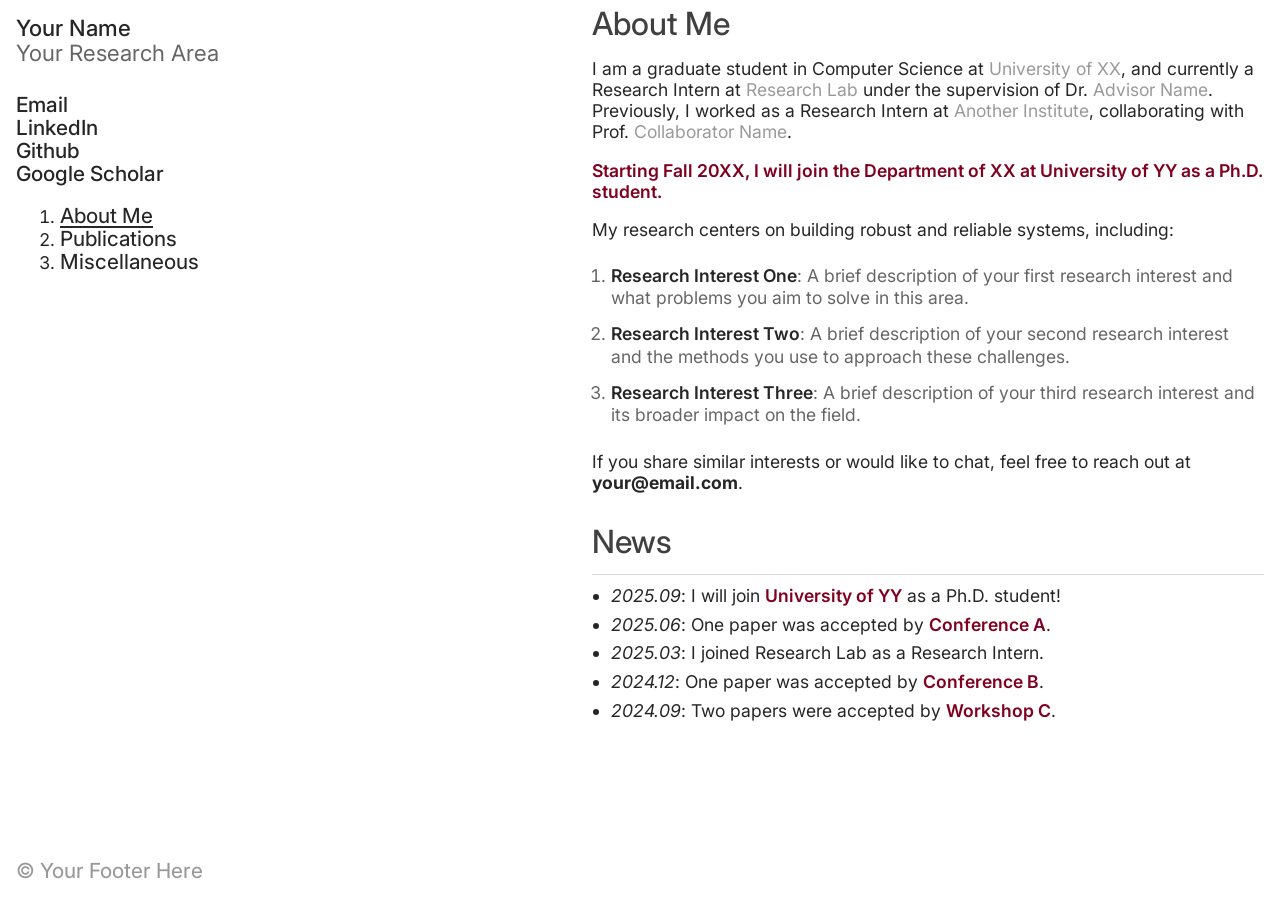
==== index.html @ 1e1fa46b "initial release: Cargo-inspired academic homepage template Co-Authored-By: Claude Opus 4.6 <noreply@" ====
<!DOCTYPE html>
<html lang="en">

<head>
  <meta charset="UTF-8" />
  <meta name="viewport" content="width=device-width, initial-scale=1.0" />

  <title>Your Name</title>
  <meta name="description"
    content="Your Name — researcher in Your Research Area." />
  <meta name="author" content="Your Name" />
  <meta name="keywords"
    content="Your Name, Research, University, Computer Science" />

  <link rel="preconnect" href="https://fonts.googleapis.com">
  <link rel="preconnect" href="https://fonts.gstatic.com" crossorigin>
  <link rel="stylesheet" href="https://fonts.googleapis.com/css2?family=Inter:wght@400;450;480;500&family=Space+Mono&display=swap">
  <link rel="stylesheet" href="style.css?v=1" />
  <link rel="icon" type="image/png" href="asset/favicon.png">
  <meta name="theme-color" content="#ffffff">
</head>

<body>
  <a href="#content" class="skip-link">Skip to content</a>
  <!-- Mobile top bar -->
  <div class="mobile-header">
    <span class="mobile-header-name">Your Name</span>
    <button class="mobile-menu-btn" id="menu-toggle" aria-expanded="false" aria-controls="sidebar">Menu</button>
  </div>

  <div class="container">
    <aside class="sidebar" id="sidebar">
      <div class="sidebar-header">
        <h1><a href="#" data-page="home">Your Name</a></h1>
        <span class="sidebar-subtitle">Your Research Area</span>
      </div>

      <div class="sidebar-info">
        <a href="mailto:your@email.com">Email</a>
        <a href="#" target="_blank" rel="noopener noreferrer">LinkedIn</a>
        <a href="#" target="_blank" rel="noopener noreferrer">Github</a>
        <a href="#" target="_blank" rel="noopener noreferrer">Google Scholar</a>
      </div>

      <nav>
        <ol class="nav-index">
          <li><a href="#about" data-page="about">About Me</a></li>
          <li><a href="#publications" data-page="publications">Publications</a></li>
          <li><a href="#misc" data-page="misc">Miscellaneous</a></li>
        </ol>
      </nav>
      <footer class="site-footer site-footer--sidebar">&copy; Your Footer Here</footer>
    </aside>

    <main id="content">
      <!-- Content will load here -->
    </main>
  </div>

  <!-- Mobile bottom bar -->
  <div class="mobile-footer">
    <button class="mobile-footer-btn" id="btn-top">Top</button>
    <button class="mobile-footer-btn" id="btn-top-right">Top</button>
  </div>

  <!-- Lightbox Modal -->
  <div id="image-modal" class="modal" role="dialog" aria-modal="true" aria-label="Image preview" tabindex="-1">
    <img class="modal-content" id="modal-img" alt="">
  </div>

  <script src="script.js"></script>
</body>

</html>
---- style.css ----
/* style.css — 1:1 Cargo template replica */

/* ─── Font: Inter as Diatype substitute (loaded via <link> in HTML) ─── */

/* ─── Swatch System (Cargo-style opacity hierarchy) ─── */
:root {
  --swatch-1: rgba(0, 0, 0, 0.85);
  --swatch-2: rgba(0, 0, 0, 0.75);
  --swatch-3: rgba(0, 0, 0, 0.6);
  --swatch-4: rgba(0, 0, 0, 0.4);
  --swatch-5: rgba(0, 0, 0, 0.25);
  --swatch-6: rgba(0, 0, 0, 0.15);

  --bg: #ffffff;
  --border: rgba(0, 0, 0, 0.15);
  --highlight: #800020;
}

/* ─── Skip Link ─── */
.skip-link {
  position: absolute;
  top: -100%;
  left: 1rem;
  z-index: 9999;
  padding: 0.5rem 1rem;
  background: var(--swatch-1);
  color: var(--bg);
  font-size: 0.9rem;
  font-weight: 500;
  text-decoration: none;
}

.skip-link:focus {
  top: 0.5rem;
}

/* ─── Focus Indicators ─── */
a:focus-visible,
button:focus-visible,
[tabindex]:focus-visible {
  outline: 2px solid var(--swatch-1);
  outline-offset: 2px;
}

/* ─── Reset ─── */
*, *::before, *::after { box-sizing: border-box; }

body {
  margin: 0;
  width: 100%;
  overflow-x: hidden;
  background-color: var(--bg);
  color: var(--swatch-1);
  font-family: 'Inter', 'Helvetica Neue', Helvetica, Arial, sans-serif;
  font-size: 1.1rem;
  font-weight: normal;
  line-height: 1.2;
  -webkit-font-smoothing: antialiased;
  -moz-osx-font-smoothing: grayscale;
}

/* ─── Two-Column Container ─── */
.container {
  display: flex;
  min-height: 100vh;
}

/* ─── Sidebar (Left Panel) ─── */
.sidebar {
  width: 45%;
  max-width: 500px;
  min-width: 280px;
  padding: 1rem;
  position: fixed;
  top: 0;
  left: 0;
  height: 100vh;
  overflow-y: auto;
  flex-shrink: 0;
}

/* Push main content to the right of the fixed sidebar */
main {
  margin-left: 45%;
  padding: 0.5rem 1rem 1rem;
  max-width: 55%;
}

.sidebar-header {
  margin-bottom: 1.8rem;
}

.sidebar h1 {
  font-family: 'Inter', 'Helvetica Neue', Helvetica, Arial, sans-serif;
  font-size: 1.4rem;
  font-weight: 500;
  line-height: 1.1;
  margin: 0;
  color: var(--swatch-1);
}

.sidebar h1 a {
  color: var(--swatch-1);
  text-decoration: none;
}

.sidebar-subtitle {
  display: block;
  font-size: 1.4rem;
  font-weight: 400;
  color: var(--swatch-3);
  line-height: 1.1;
}

/* Sidebar info links — stacked, bold, like Cargo's "Information / Email / Instagram" */
.sidebar-info {
  display: flex;
  flex-direction: column;
  margin-bottom: 1.2rem;
}

.sidebar-info a {
  color: var(--swatch-1);
  font-weight: 500;
  font-size: 1.3rem;
  line-height: 1.1;
  text-decoration: none;
}

.sidebar-info a:active {
  opacity: 0.7;
}

/* Navigation — numbered index like Cargo */
.nav-index {
  margin: 0;
  padding: 0 0 0 2.5em;
  list-style-type: decimal;
}

.nav-index li {
  margin-bottom: 0;
  line-height: 1.1;
}

.nav-index a {
  color: var(--swatch-1);
  font-weight: 450;
  font-size: 1.3rem;
  text-decoration: none;
}

.nav-index a:active {
  opacity: 0.7;
}

.nav-index a.active {
  text-decoration: underline;
  text-underline-offset: 3px;
}

/* ─── Main Content (Right Panel) ─── */
/* main margin-left set above after .sidebar */

/* ─── Typography ─── */
h1, h2, h3 {
  font-family: 'Inter', 'Helvetica Neue', Helvetica, Arial, sans-serif;
  font-weight: 480;
  margin-top: 0;
  line-height: 1;
  color: var(--swatch-2);
}

h2, h3 {
  font-size: 2rem;
  margin-bottom: 1rem;
}

h4 {
  font-family: 'Inter', 'Helvetica Neue', Helvetica, Arial, sans-serif;
  font-weight: 480;
  margin-top: 0;
  margin-bottom: 0.4rem;
  line-height: 1.2;
  color: var(--swatch-1);
}

h3 + p {
  margin-top: 0.3rem;
  margin-bottom: 0.8rem;
  color: var(--swatch-4);
}

h4 + ul { margin-top: 0; }
h4 + p { margin-top: 0; }

/* ─── Links — Cargo-style (no underline, opacity on active) ─── */
a {
  color: var(--swatch-1);
  text-decoration: none;
}

a:active {
  opacity: 0.7;
}

/* ─── About Page ─── */
.about-section a {
  color: var(--swatch-4);
  text-decoration: none;
}

.about-section a:hover {
  text-decoration: underline;
}

/* Research interests */
.interests-list { margin: 1.5rem 0; }
.interests-list ol { padding-left: 1.2rem; margin: 0; }

.interests-list li {
  margin-bottom: 0.8rem;
  line-height: 1.3;
  color: var(--swatch-3);
}

.interests-list li strong {
  color: var(--swatch-1);
  font-weight: 600;
}

/* ─── Publications ─── */
.year-section {
  display: grid;
  grid-template-columns: 70px 1fr;
  gap: 1.5rem;
  padding: 1.5rem 0;
  border-top: 1px solid var(--border);
}

.year-section:first-of-type { border-top: none; }

.year-label {
  font-family: 'Inter', 'Helvetica Neue', Helvetica, Arial, sans-serif;
  font-size: 1.1rem;
  color: var(--swatch-4);
  padding-top: 0.2rem;
  line-height: 1;
}

.year-content {
  display: flex;
  flex-direction: column;
  gap: 1.5rem;
}

.publication {
  display: flex;
  justify-content: space-between;
  align-items: flex-start;
  gap: 1.5rem;
  border-bottom: 1px solid var(--border);
  padding-bottom: 1.5rem;
  margin-bottom: 0;
}

.publication:last-child {
  border-bottom: none;
  padding-bottom: 0;
}

.pub-text { flex: 1; min-width: 0; }

.pub-image {
  max-width: 400px;
  height: auto;
  border-radius: 0;
  filter: grayscale(100%);
  transition: filter 0.3s ease;
  cursor: pointer;
}

.pub-image:hover {
  filter: grayscale(0%);
}

.publication h4 {
  margin-top: 0;
  margin-bottom: 0.3rem;
}

.publication h4 + p,
.publication h4 + p + p {
  color: var(--swatch-4);
}

.publication a {
  color: var(--swatch-1);
  text-decoration: none;
  margin-right: 0.8rem;
}

.publication a:hover {
  text-decoration: underline;
}

.publication p {
  line-height: 1.2;
  margin-top: 0.2rem;
  margin-bottom: 0.2rem;
}

.publication, .teaching, .project {
  margin-bottom: 0.8rem;
  padding-bottom: 0.8rem;
}

.publication ul {
  padding-left: 1.2em;
  margin-top: 0.2rem;
  margin-bottom: 0.2rem;
}

.publication ul li { margin-bottom: 0.15rem; }

.teaching, .project { margin-bottom: 1.5rem; }

/* ─── News ─── */
.news-section { margin-top: 2rem; }
.news-section h3 { margin-top: 0; }

.news-list {
  border-top: 1px solid var(--border);
  padding: 0.6rem 0;
  max-height: 220px;
  overflow: auto;
  scrollbar-width: thin;
  scrollbar-color: var(--swatch-5) transparent;
}

.news-list ul {
  margin: 0;
  padding-left: 1.2rem;
  list-style: disc;
}

.news-list li {
  margin-bottom: 0.25rem;
  line-height: 1.4;
  color: var(--swatch-1);
}

.news-list::-webkit-scrollbar { width: 6px; }
.news-list::-webkit-scrollbar-thumb {
  background-color: var(--swatch-5);
  border-radius: 999px;
}

/* ─── Home page ─── */
.inline-cite {
  white-space: nowrap;
  color: var(--swatch-4);
}

.home-figure {
  float: right;
  width: min(50%, 380px);
  margin-left: 1.5rem;
  margin-bottom: 1rem;
}

.home-figure img {
  display: block;
  width: 100%;
  height: auto;
}

.home-figure figcaption {
  font-size: 0.9rem;
  color: var(--swatch-4);
  margin-top: 0.4rem;
  line-height: 1.2;
}

/* ─── Highlight ─── */
.highlight {
  color: var(--highlight);
  font-weight: 600;
}

.highlight a { color: var(--highlight); }

/* ─── Modal / Lightbox ─── */
.modal {
  position: fixed;
  z-index: 2000;
  top: 0; left: 0;
  width: 100%; height: 100%;
  background-color: rgba(0, 0, 0, 0.92);
  display: flex;
  justify-content: center;
  align-items: center;
  cursor: zoom-out;
  opacity: 0;
  pointer-events: none;
  transition: opacity 0.2s ease;
}

.modal.active {
  opacity: 1;
  pointer-events: auto;
}

.modal-content {
  max-width: 90%;
  max-height: 90%;
  object-fit: contain;
  cursor: default;
  transform: scale(0.95);
  transition: transform 0.2s ease;
}

.modal.active .modal-content {
  transform: scale(1);
}

/* ─── Footer ─── */
.site-footer {
  padding: 1rem;
  color: var(--swatch-4);
  font-size: 1.3rem;
  font-weight: 450;
  line-height: 1.2;
}

/* Sidebar footer pinned to bottom */
.site-footer--sidebar {
  position: absolute;
  bottom: 0;
  left: 0;
}

/* ─── Page Transitions ─── */
@keyframes fadeInUp {
  from { opacity: 0; transform: translateY(15px); }
  to { opacity: 1; transform: translateY(0); }
}

.fading-out {
  opacity: 0;
  transition: opacity 0.15s ease;
  will-change: opacity;
}

.fading-in > * {
  opacity: 0;
  animation: fadeInUp 0.4s cubic-bezier(0.2, 1, 0.3, 1) forwards;
}

.fading-in > *:nth-child(1) { animation-delay: 0.03s; }
.fading-in > *:nth-child(2) { animation-delay: 0.06s; }
.fading-in > *:nth-child(3) { animation-delay: 0.09s; }
.fading-in > *:nth-child(4) { animation-delay: 0.12s; }
.fading-in > *:nth-child(5) { animation-delay: 0.15s; }
.fading-in > *:nth-child(6) { animation-delay: 0.18s; }
.fading-in > *:nth-child(7) { animation-delay: 0.21s; }
.fading-in > *:nth-child(8) { animation-delay: 0.24s; }

/* ─── Scroll Reveal (Cargo scale-in) ─── */
.scroll-reveal {
  opacity: 0;
  transform: scale(0.875);
  transform-origin: 50% 0%;
  transition: opacity 0.5s ease, transform 0.5s ease;
}

.scroll-reveal.revealed {
  opacity: 1;
  transform: scale(1);
}

/* ─── Reduced Motion ─── */
@media (prefers-reduced-motion: reduce) {
  *, *::before, *::after {
    transition: none !important;
    animation: none !important;
  }
  .scroll-reveal { opacity: 1; transform: none; }
}

/* ─── Mobile Header & Menu ─── */
.mobile-header {
  display: none;
}

/* ─── Mobile Footer (hidden on desktop) ─── */
.mobile-footer {
  display: none;
}

/* ─── Mobile ─── */
@media (max-width: 768px) {
  /* Fixed top bar */
  .mobile-header {
    display: flex;
    justify-content: space-between;
    align-items: center;
    position: fixed;
    top: 0;
    left: 0;
    right: 0;
    z-index: 200;
    padding: 0.1rem 1rem 0.4rem;
    background: var(--bg);
  }

  .mobile-header::after {
    content: '';
    position: absolute;
    bottom: 0;
    left: 1rem;
    right: 1rem;
    height: 1px;
    background: var(--swatch-1);
  }

  .mobile-header-name {
    font-size: 1.2rem;
    font-weight: 500;
    color: var(--swatch-1);
  }

  .mobile-menu-btn {
    font-family: inherit;
    font-size: 1.2rem;
    font-weight: 450;
    color: var(--swatch-1);
    background: none;
    border: none;
    cursor: pointer;
    padding: 0.5rem 0;
    min-height: 44px;
    min-width: 44px;
    display: flex;
    align-items: center;
    justify-content: flex-end;
  }

  .mobile-menu-btn:active {
    opacity: 0.7;
  }

  /* Increase touch targets for sidebar links */
  .sidebar-info a {
    padding: 0.35rem 0;
    display: block;
  }

  .nav-index li {
    line-height: 1.4;
  }

  .nav-index a {
    padding: 0.3rem 0;
    display: inline-block;
  }

  /* Sidebar becomes fullscreen overlay */
  .sidebar {
    position: fixed;
    top: 0;
    left: 0;
    right: 0;
    bottom: 0;
    width: 100%;
    max-width: none;
    min-width: auto;
    height: 100vh;
    z-index: 300;
    padding: 1rem;
    background: var(--bg);
    overflow-y: auto;
    transform: translateY(-100%);
    transition: transform 0.3s ease;
  }

  .sidebar.menu-open {
    transform: translateY(0);
  }

  .site-footer--sidebar {
    display: none;
  }

  .container {
    flex-direction: column;
  }

  main {
    margin-left: 0;
    padding: 1rem;
    padding-top: 3.8rem;
    max-width: 100%;
  }

  h2, h3 { font-size: 1.5rem; }

  .year-section {
    display: flex;
    flex-direction: column;
    margin-bottom: 1.5rem;
  }

  .year-label {
    margin-bottom: 0.5rem;
    opacity: 0.5;
  }

  .publication {
    flex-direction: column;
    gap: 0.8rem;
  }

  .pub-image {
    max-width: 100%;
    align-self: center;
  }

  .publication a {
    display: inline-block;
    padding: 0.25rem 0;
  }

  .home-figure {
    float: none;
    width: 100%;
    margin: 0 0 1rem 0;
  }

  img {
    max-width: 100%;
    height: auto;
  }

  body {
    padding-left: env(safe-area-inset-left);
    padding-right: env(safe-area-inset-right);
  }

  main {
    padding-bottom: 4rem;
  }

  /* Fixed bottom bar */
  .mobile-footer {
    display: flex;
    justify-content: space-between;
    align-items: center;
    position: fixed;
    bottom: 0;
    left: 0;
    right: 0;
    z-index: 200;
    padding: 0.2rem 1rem;
    padding-bottom: calc(0.2rem + env(safe-area-inset-bottom));
    background: var(--bg);
  }

  .mobile-footer::before {
    content: '';
    position: absolute;
    top: 0;
    left: 1rem;
    right: 1rem;
    height: 1px;
    background: var(--swatch-1);
  }

  .mobile-footer-btn {
    font-family: inherit;
    font-size: 1.2rem;
    font-weight: 450;
    color: var(--swatch-1);
    background: none;
    border: none;
    cursor: pointer;
    padding: 0.15rem 0;
    min-height: 36px;
    display: flex;
    align-items: center;
  }

  .mobile-footer-btn:active {
    opacity: 0.7;
  }
}
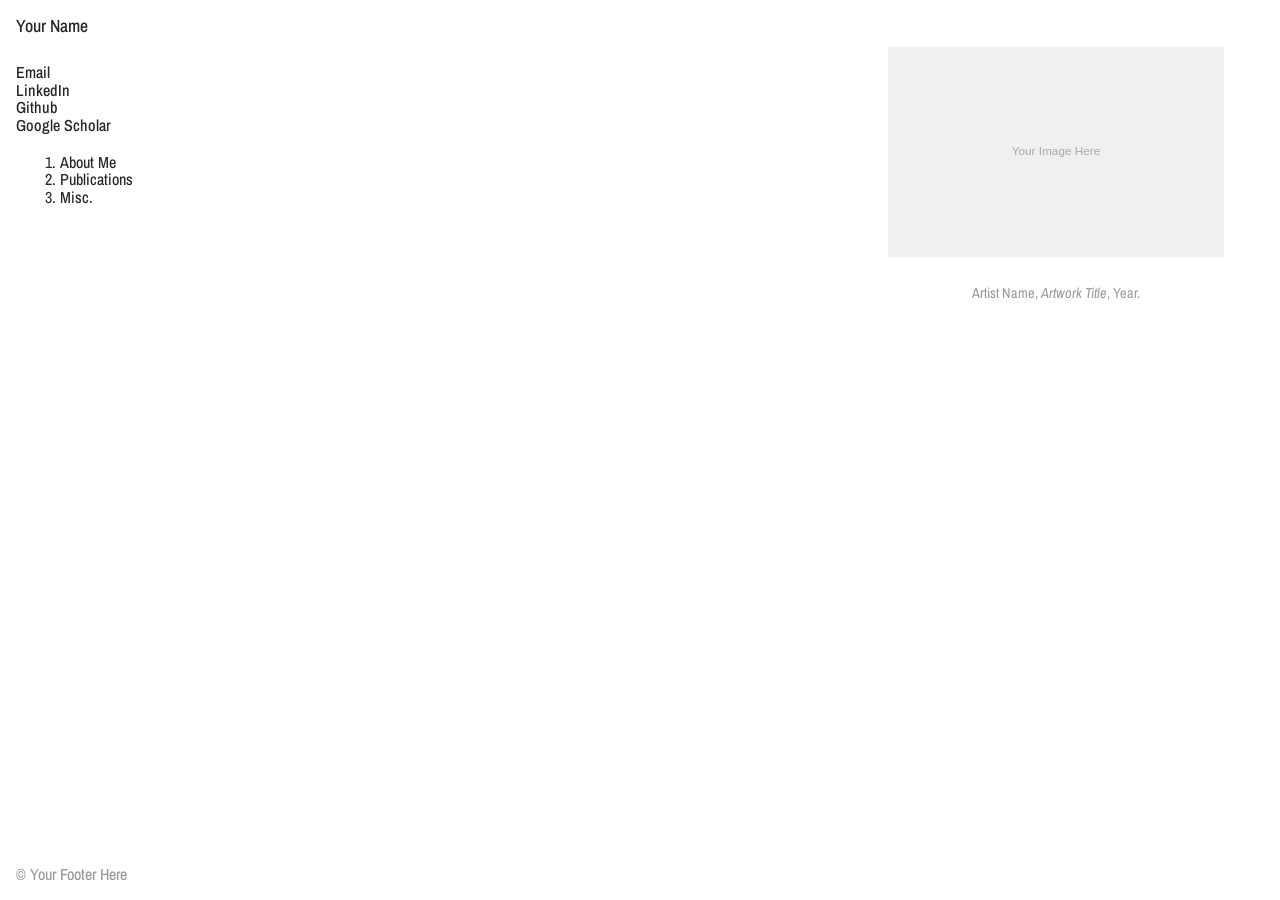
==== commit 3b4b368a: "sync template with personal homepage updates - Switch to Archivo Narrow font and white-dot SVG favic" ====
--- a/index.html
+++ b/index.html
@@ -14,9 +14,9 @@
 
   <link rel="preconnect" href="https://fonts.googleapis.com">
   <link rel="preconnect" href="https://fonts.gstatic.com" crossorigin>
-  <link rel="stylesheet" href="https://fonts.googleapis.com/css2?family=Inter:wght@400;450;480;500&family=Space+Mono&display=swap">
+  <link rel="stylesheet" href="https://fonts.googleapis.com/css2?family=Archivo+Narrow:wght@400;500;600;700&family=Space+Mono&display=swap">
   <link rel="stylesheet" href="style.css?v=1" />
-  <link rel="icon" type="image/png" href="asset/favicon.png">
+  <link rel="icon" type="image/svg+xml" href="data:image/svg+xml,%3Csvg xmlns='http://www.w3.org/2000/svg' viewBox='0 0 32 32'%3E%3Ccircle cx='16' cy='16' r='12' fill='white'/%3E%3C/svg%3E">
   <meta name="theme-color" content="#ffffff">
 </head>
 
@@ -24,7 +24,7 @@
   <a href="#content" class="skip-link">Skip to content</a>
   <!-- Mobile top bar -->
   <div class="mobile-header">
-    <span class="mobile-header-name">Your Name</span>
+    <a class="mobile-header-name" href="#" data-page="home">Your Name</a>
     <button class="mobile-menu-btn" id="menu-toggle" aria-expanded="false" aria-controls="sidebar">Menu</button>
   </div>
 
@@ -32,7 +32,6 @@
     <aside class="sidebar" id="sidebar">
       <div class="sidebar-header">
         <h1><a href="#" data-page="home">Your Name</a></h1>
-        <span class="sidebar-subtitle">Your Research Area</span>
       </div>
 
       <div class="sidebar-info">
@@ -46,10 +45,10 @@
         <ol class="nav-index">
           <li><a href="#about" data-page="about">About Me</a></li>
           <li><a href="#publications" data-page="publications">Publications</a></li>
-          <li><a href="#misc" data-page="misc">Miscellaneous</a></li>
+          <li><a href="#misc" data-page="misc">Misc.</a></li>
         </ol>
       </nav>
-      <footer class="site-footer site-footer--sidebar">&copy; Your Footer Here</footer>
+      <footer class="site-footer site-footer--sidebar"><span id="easter-egg" style="cursor: pointer">&copy; Your Footer Here</span></footer>
     </aside>
 
     <main id="content">
@@ -63,6 +62,11 @@
     <button class="mobile-footer-btn" id="btn-top-right">Top</button>
   </div>
 
+  <!-- Easter Egg -->
+  <div id="easter-egg-overlay" class="easter-egg-overlay">
+    <span class="easter-egg-text">your hidden message here</span>
+  </div>
+
   <!-- Lightbox Modal -->
   <div id="image-modal" class="modal" role="dialog" aria-modal="true" aria-label="Image preview" tabindex="-1">
     <img class="modal-content" id="modal-img" alt="">
--- a/style.css
+++ b/style.css
@@ -51,7 +51,7 @@
   overflow-x: hidden;
   background-color: var(--bg);
   color: var(--swatch-1);
-  font-family: 'Inter', 'Helvetica Neue', Helvetica, Arial, sans-serif;
+  font-family: 'Archivo Narrow', 'Helvetica Neue', Helvetica, Arial, sans-serif;
   font-size: 1.1rem;
   font-weight: normal;
   line-height: 1.2;
@@ -91,8 +91,8 @@
 }
 
 .sidebar h1 {
-  font-family: 'Inter', 'Helvetica Neue', Helvetica, Arial, sans-serif;
-  font-size: 1.4rem;
+  font-family: 'Archivo Narrow', 'Helvetica Neue', Helvetica, Arial, sans-serif;
+  font-size: 1.1rem;
   font-weight: 500;
   line-height: 1.1;
   margin: 0;
@@ -106,7 +106,7 @@
 
 .sidebar-subtitle {
   display: block;
-  font-size: 1.4rem;
+  font-size: 1.1rem;
   font-weight: 400;
   color: var(--swatch-3);
   line-height: 1.1;
@@ -116,13 +116,14 @@
 .sidebar-info {
   display: flex;
   flex-direction: column;
+  align-items: flex-start;
   margin-bottom: 1.2rem;
 }
 
 .sidebar-info a {
   color: var(--swatch-1);
   font-weight: 500;
-  font-size: 1.3rem;
+  font-size: 1rem;
   line-height: 1.1;
   text-decoration: none;
 }
@@ -141,12 +142,13 @@
 .nav-index li {
   margin-bottom: 0;
   line-height: 1.1;
+  font-size: 1rem;
 }
 
 .nav-index a {
   color: var(--swatch-1);
   font-weight: 450;
-  font-size: 1.3rem;
+  font-size: 1rem;
   text-decoration: none;
 }
 
@@ -164,7 +166,7 @@
 
 /* ─── Typography ─── */
 h1, h2, h3 {
-  font-family: 'Inter', 'Helvetica Neue', Helvetica, Arial, sans-serif;
+  font-family: 'Archivo Narrow', 'Helvetica Neue', Helvetica, Arial, sans-serif;
   font-weight: 480;
   margin-top: 0;
   line-height: 1;
@@ -177,7 +179,7 @@
 }
 
 h4 {
-  font-family: 'Inter', 'Helvetica Neue', Helvetica, Arial, sans-serif;
+  font-family: 'Archivo Narrow', 'Helvetica Neue', Helvetica, Arial, sans-serif;
   font-weight: 480;
   margin-top: 0;
   margin-bottom: 0.4rem;
@@ -229,7 +231,109 @@
   font-weight: 600;
 }
 
+.interest {
+  margin-bottom: 0.6rem;
+}
+
+.interest > summary {
+  list-style: none;
+  cursor: pointer;
+  display: flex;
+  align-items: center;
+  gap: 0.6rem;
+  padding: 0.15rem 0;
+  user-select: none;
+}
+
+.interest > summary::-webkit-details-marker { display: none; }
+
+.interest > summary::before {
+  content: '▶';
+  color: var(--swatch-4);
+  font-size: 0.7rem;
+  line-height: 1;
+  transition: transform 0.2s ease;
+  display: inline-block;
+}
+
+.interest[open] > summary::before {
+  transform: rotate(90deg);
+}
+
+.interest:hover > summary strong { color: var(--swatch-2); }
+
+.interest-body {
+  padding: 0.4rem 0 0.4rem 1.3rem;
+}
+
+.interest-q {
+  margin: 0 0 0.5rem 0;
+  color: var(--swatch-3);
+  font-size: 0.95rem;
+  line-height: 1.45;
+}
+
+.interest-works {
+  list-style: disc;
+  padding-left: 1.2rem;
+  margin: 0;
+  color: var(--swatch-3);
+  font-size: 0.95rem;
+}
+
+.interest-works li {
+  margin-bottom: 0.35rem;
+  line-height: 1.45;
+}
+
+.interest-works a {
+  color: var(--swatch-2);
+  text-decoration: underline;
+  text-underline-offset: 2px;
+  text-decoration-thickness: 1px;
+}
+
+.interest-works a:hover { color: var(--highlight); }
+
+.interest-works:empty::before {
+  content: '— Coming soon —';
+  display: block;
+  color: var(--swatch-5);
+  font-size: 0.85rem;
+  font-style: italic;
+  list-style: none;
+  margin-left: -1.2rem;
+}
+
 /* ─── Publications ─── */
+.pub-tabs {
+  display: flex;
+  gap: 1.5rem;
+  margin: 1rem 0 2rem;
+}
+
+.pub-tab {
+  background: none;
+  border: none;
+  padding: 0;
+  color: var(--swatch-4);
+  font-family: inherit;
+  font-size: 0.95rem;
+  letter-spacing: 0.02em;
+  cursor: pointer;
+  transition: color 0.15s ease;
+}
+
+.pub-tab:hover { color: var(--swatch-2); }
+
+.pub-tab.active {
+  color: var(--swatch-1);
+  font-weight: 500;
+  text-decoration: underline;
+  text-underline-offset: 4px;
+  text-decoration-thickness: 1px;
+}
+
 .year-section {
   display: grid;
   grid-template-columns: 70px 1fr;
@@ -239,9 +343,10 @@
 }
 
 .year-section:first-of-type { border-top: none; }
+.year-section.year-first-visible { border-top: none; }
 
 .year-label {
-  font-family: 'Inter', 'Helvetica Neue', Helvetica, Arial, sans-serif;
+  font-family: 'Archivo Narrow', 'Helvetica Neue', Helvetica, Arial, sans-serif;
   font-size: 1.1rem;
   color: var(--swatch-4);
   padding-top: 0.2rem;
@@ -264,7 +369,8 @@
   margin-bottom: 0;
 }
 
-.publication:last-child {
+.publication:last-child,
+.publication.pub-last-visible {
   border-bottom: none;
   padding-bottom: 0;
 }
@@ -277,7 +383,7 @@
   border-radius: 0;
   filter: grayscale(100%);
   transition: filter 0.3s ease;
-  cursor: pointer;
+  cursor: zoom-in;
 }
 
 .pub-image:hover {
@@ -380,6 +486,47 @@
   color: var(--swatch-4);
   margin-top: 0.4rem;
   line-height: 1.2;
+  text-align: center;
+}
+
+/* Gallery slideshow */
+.gallery-stack {
+  position: relative;
+  width: 100%;
+  aspect-ratio: 4 / 3;
+  overflow: hidden;
+  background: var(--bg);
+}
+
+.gallery-track {
+  display: flex;
+  width: 100%;
+  height: 100%;
+  transition: transform 0.6s cubic-bezier(0.65, 0, 0.35, 1);
+}
+
+.gallery-slide {
+  flex: 0 0 100%;
+  width: 100%;
+  height: 100%;
+  display: flex;
+  align-items: center;
+  justify-content: center;
+  overflow: hidden;
+}
+
+.gallery-slide img {
+  max-width: 100%;
+  max-height: 100%;
+  width: auto;
+  height: auto;
+  object-fit: contain;
+  cursor: zoom-in;
+}
+
+.gallery-track .gallery-slide:nth-child(2) img {
+  max-height: 90%;
+  max-width: 90%;
 }
 
 /* ─── Highlight ─── */
@@ -424,11 +571,58 @@
   transform: scale(1);
 }
 
+.modal-close {
+  position: absolute;
+  top: 1rem;
+  right: 1rem;
+  z-index: 1;
+  padding: 0.35rem 0.7rem;
+  background: rgba(255, 255, 255, 0.92);
+  border: 1px solid rgba(255, 255, 255, 0.92);
+  color: var(--swatch-1);
+  font-family: inherit;
+  font-size: 0.95rem;
+  line-height: 1;
+  cursor: pointer;
+}
+
+.modal-close:hover,
+.modal-close:focus-visible {
+  background: var(--bg);
+}
+
+/* ─── Easter Egg ─── */
+.easter-egg-overlay {
+  position: fixed;
+  inset: 0;
+  z-index: 9999;
+  background: var(--bg);
+  display: flex;
+  align-items: center;
+  justify-content: center;
+  opacity: 0;
+  pointer-events: none;
+  transition: opacity 0.4s ease;
+  cursor: pointer;
+}
+
+.easter-egg-overlay.active {
+  opacity: 1;
+  pointer-events: auto;
+}
+
+.easter-egg-text {
+  font-size: 1.1rem;
+  font-weight: 400;
+  color: var(--swatch-4);
+  letter-spacing: 0.05em;
+}
+
 /* ─── Footer ─── */
 .site-footer {
   padding: 1rem;
   color: var(--swatch-4);
-  font-size: 1.3rem;
+  font-size: 1rem;
   font-weight: 450;
   line-height: 1.2;
 }
@@ -509,7 +703,7 @@
     top: 0;
     left: 0;
     right: 0;
-    z-index: 200;
+    z-index: 400;
     padding: 0.1rem 1rem 0.4rem;
     background: var(--bg);
   }
@@ -528,6 +722,7 @@
     font-size: 1.2rem;
     font-weight: 500;
     color: var(--swatch-1);
+    text-decoration: none;
   }
 
   .mobile-menu-btn {
@@ -577,7 +772,7 @@
     min-width: auto;
     height: 100vh;
     z-index: 300;
-    padding: 1rem;
+    padding: 3.8rem 1rem 1rem;
     background: var(--bg);
     overflow-y: auto;
     transform: translateY(-100%);
@@ -586,6 +781,10 @@
 
   .sidebar.menu-open {
     transform: translateY(0);
+  }
+
+  body:has(.sidebar.menu-open) .mobile-header-name {
+    visibility: hidden;
   }
 
   .site-footer--sidebar {
@@ -605,6 +804,13 @@
 
   h2, h3 { font-size: 1.5rem; }
 
+  .pub-tabs {
+    gap: 1.2rem;
+    margin: 0.5rem 0 1.5rem;
+  }
+
+  .pub-tab { font-size: 0.9rem; }
+
   .year-section {
     display: flex;
     flex-direction: column;
@@ -633,8 +839,19 @@
 
   .home-figure {
     float: none;
-    width: 100%;
-    margin: 0 0 1rem 0;
+    width: 82%;
+    max-width: 350px;
+    margin: 0 auto 1rem;
+  }
+
+  .gallery-slide img {
+    transform: scale(1.02);
+    transform-origin: center center;
+  }
+
+  .gallery-track .gallery-slide:nth-child(2) img {
+    max-height: 92%;
+    max-width: 92%;
   }
 
   img {
@@ -666,6 +883,8 @@
     background: var(--bg);
   }
 
+  body.page-home .mobile-footer { display: none; }
+
   .mobile-footer::before {
     content: '';
     position: absolute;
